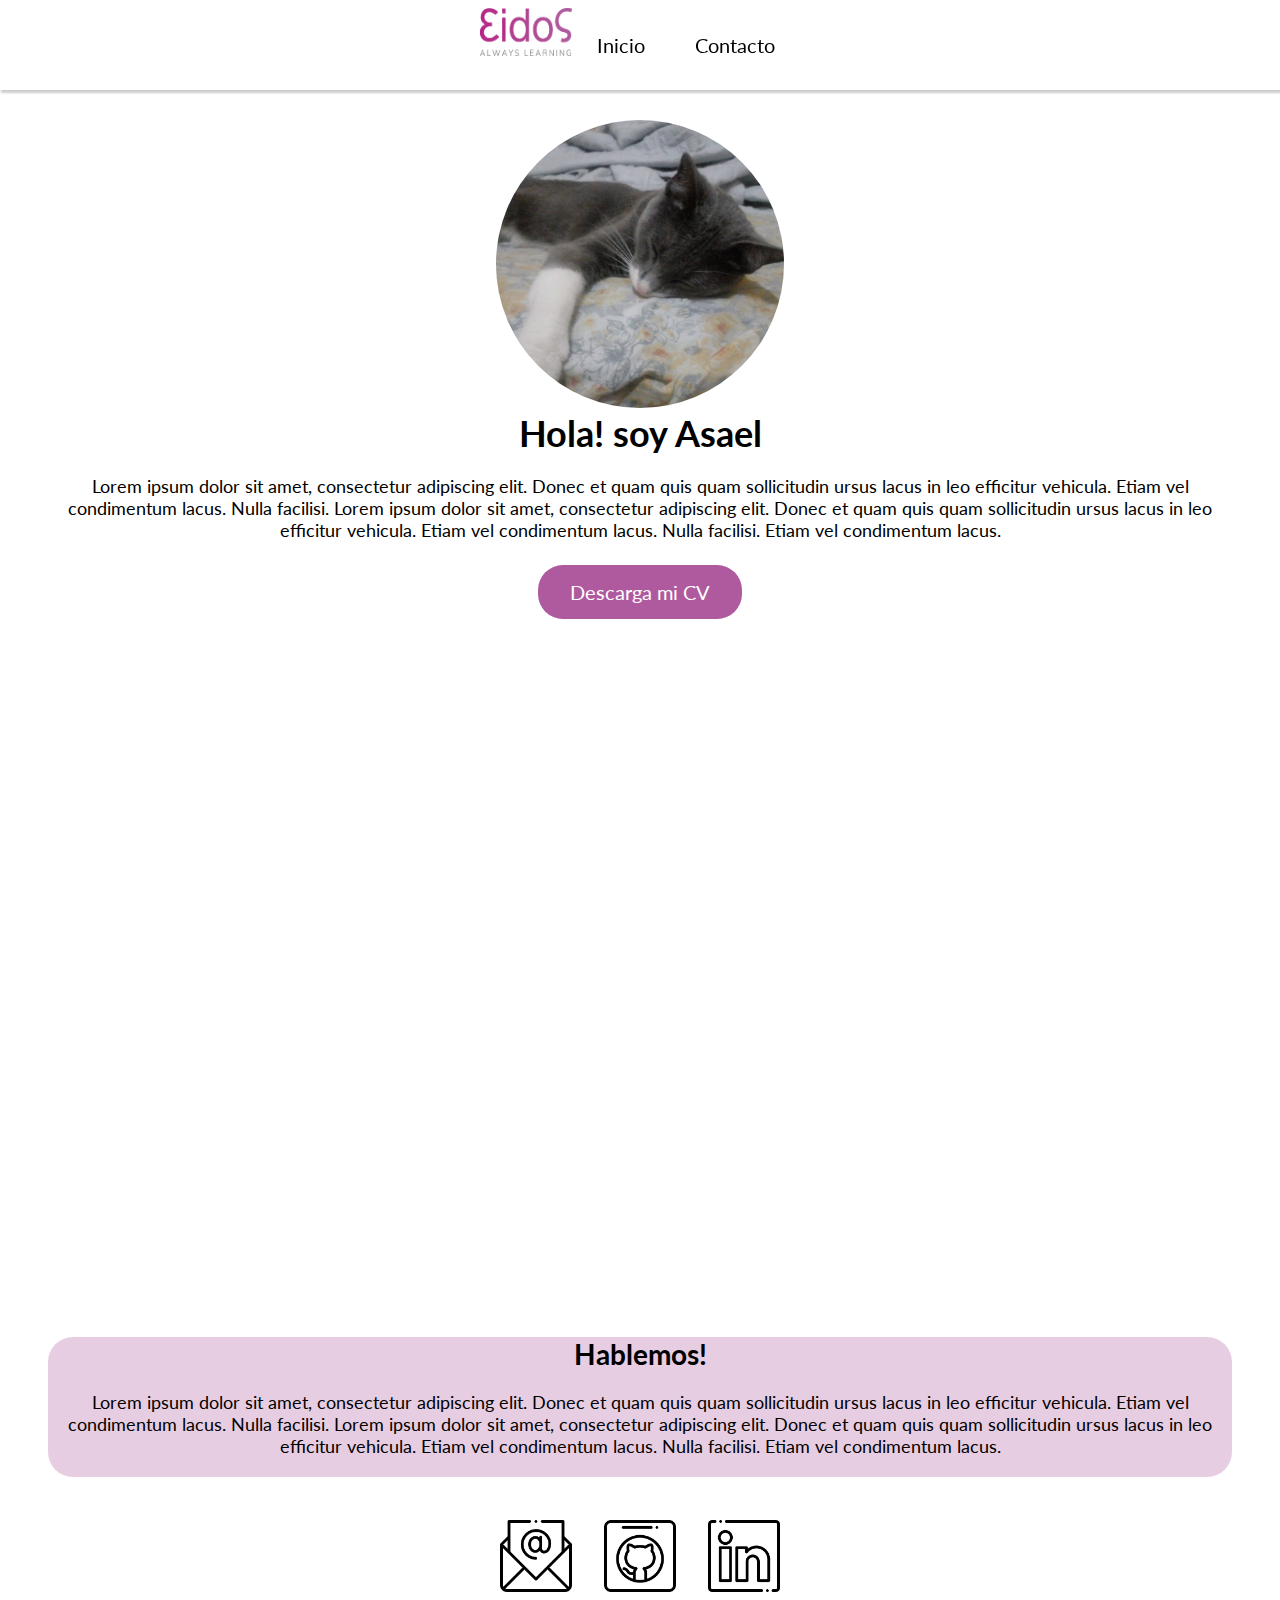
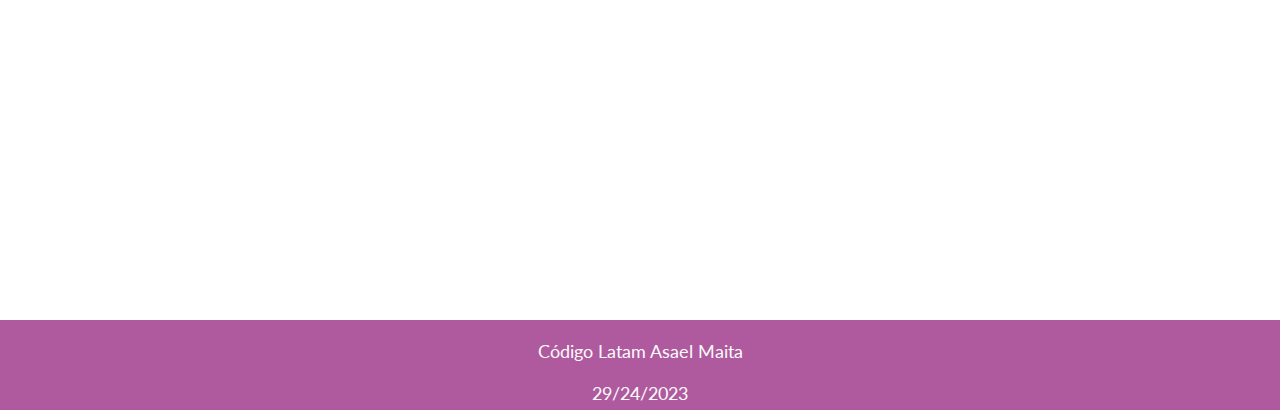
==== proyecto-1-Asael/index.html @ ebde9573 "Add files via upload" ====
<!DOCTYPE html>
<html lang="es">
<head>
    <meta charset="UTF-8">
    <meta http-equiv="X-UA-Compatible" content="IE=edge">
    <meta name="viewport" content="width=device-width, initial-scale=1.0">
    <title>Asael Maita</title>

    <!-- CSS -->
    <link rel="stylesheet" href="css/styles.css">
</head>
<body>
    <header>
        <nav>
            
            <ul>
                <li><img src="img/eidoslogo.png" alt="logo de eidos" id="logo"></li>
                <li><a href="#"> Inicio</a></li>
                <li><a href="#contacto">Contacto</a></li>
            </ul>
        </nav>    
    </header>
    <main>
        <!-- aqui comienza la informacion de inicio  -->
        <section>
            <div>
                <!-- informacion sobre mi -->
                <img src="img/mayo.jpeg" alt="mi gato" class="imagen">
                
                <br>

                <h1>Hola! soy Asael</h1>
                <!-- no se me ocurrio que poner -->
                <p>Lorem ipsum dolor sit amet, consectetur adipiscing elit. Donec et quam quis quam sollicitudin
                    ursus lacus in leo efficitur vehicula. Etiam vel condimentum lacus. Nulla facilisi.
                    Lorem ipsum dolor sit amet, consectetur adipiscing elit. Donec et quam quis quam sollicitudin
                    ursus lacus in leo efficitur vehicula. Etiam vel condimentum lacus. Nulla facilisi.
                    Etiam vel condimentum lacus. 
                </p>
                <br>
                <!-- este es un cv viejo pero jaja no se no tenia ganas de hacer otro -->
                <a class="boton" href="https://drive.google.com/file/d/1QT8dZPAxbjTSKXxdkLupEuvdIn0YvhpJ/view?usp=sharing" target="_blank">Descarga mi CV</a>
            </div>

            <br><!-- de separacion -->

        </section>
        <!-- desde aqui informacion de contacto -->
        <section class="red">

            <div id="contacto">
                <h2>Hablemos!</h2>

                <!-- bueno hablemos abemus de nada jaja -->
                <p>Lorem ipsum dolor sit amet, consectetur adipiscing elit. Donec et quam quis quam sollicitudin
                    ursus lacus in leo efficitur vehicula. Etiam vel condimentum lacus. Nulla facilisi.
                    Lorem ipsum dolor sit amet, consectetur adipiscing elit. Donec et quam quis quam sollicitudin
                    ursus lacus in leo efficitur vehicula. Etiam vel condimentum lacus. Nulla facilisi.
                    Etiam vel condimentum lacus.
                </p>

            </div>

            <br>

            <!-- iconos con link -->   
            <div id="iconos">


                <a href="mailto:asaelmmaita50@gmail.com?Subject=Interesado%20en%20sus%20servicios" target="_blank">
                    <img src="img/mail.png" alt="" class="icono">
                </a>
                
                
                <a href="https://github.com/Elakeuz"  target="_blank">

                    <img src="img/github.png" alt="" class="icono">

                </a>

                <a href="https://www.linkedin.com/in/asael-magin-maita-garcia-8146b7274/" target="_blank">

                    <img src="img/linkedin.png" alt="" class="icono">

                </a>
                    
                
            </div>            

        </section>
    </main>

    <footer>
        <div>
            <p>Código Latam Asael Maita</p>
            <p>29/24/2023</p>
        </div>
    </footer>


</body>
</html>
---- proyecto-1-Asael/css/styles.css ----
@import url('https://fonts.googleapis.com/css2?family=Lato:wght@400;700&display=swap');



/* Fonts */
/* Importar aquí la font */
.imagen{
    border-radius:50%;
    justify-content: center;
    width: 18rem;
    height: 18rem;
    
}

#logo{
    
    width: 5.7rem;
    height: 3rem;
       
}

/* Reset */
* {
    box-sizing: border-box;
    margin: 0;
    padding: 0;
    /* Para que el scrolleo en la one page sea suave */
    scroll-behavior: smooth;
    font-family: 'Lato', sans-serif;
}

/* Para quitar los puntos a los items de listas */
ul {
    list-style: none;
}

/* titulos */
h1{
    font-size: 36px;
}
h2{
    font-size: 28px;
}


/* parrafos */
p{
    margin-bottom: 1.5rem;
    font-size: 18px;
    margin: 20px;
}

div{
    text-align: center;
    
}
section{
    min-height: 100vh;

}
/* esta es una section especifica para la segunda parte es que me quedaba descuadrado */
.red{
    display:flex;
    flex-direction: column;
    justify-content: center;

}

/* Para que los enlaces hereden el color de texto y no tengan subrayado */
a {
    text-decoration: none;
    color: inherit;
}

/* empezamos con la barra de navegacion */
header {
    display: flex;
    background: white;
    justify-content:space-around;
    align-items: center;
    position: fixed;
    width: 100%;
    height: 90px;
    left: 0;
    top: 0;
    right: 0;
    margin-bottom: 10px;
    z-index: 100;
    box-shadow: 2px 2px 2px 1px rgba(0, 0, 0, 0.2)
    
    }

nav{
    float: right;
}
nav ul {
    overflow: hidden;
}
nav ul li {
    float: left;
    font-family: 'Lato', sans-serif;
    font-size: 20px;
  }
  nav ul li a  {
    display: block; /* Convertimos los elementos a en elementos bloque para manipular el padding */
    padding: 25px;
    color: #000000;
    text-decoration: none;
}

/* ya terminamos con la barra de nav gracias por su atencion jaja */
/* Este max-width es para que el contenido no se "estire" demasiado hacia los costados y
*  el margin: auto; para tenerlo centrado fácilmente ;)
*/
main {
    max-width: 1200px;
    margin: auto;
    padding-top: 120px;
}

.boton{
    border: 10px;
    background-color: #af599e;
    padding: 15px 32px;
    text-align: center;
    color:white;
    cursor: pointer;
    border-radius: 25px;
    font-size: 20px;
}

footer{
    background-color: #af599e;
    text-align: center;
    color: #fbfbfb;
    height: 90px;
    display: flex;
    justify-content: center;
}

/* los inconos */
.icono{
    width: 4.5rem;
    height: 4.5rem;
    margin: 1rem;
}

/* iconos es el padre de los iconos pa aliniarlos */
#iconos{
    display:flex;
    justify-content: center;
    
}

/* para ponerle el color aparte a contacto */

#contacto{
    background-color: rgba(175, 89, 158, 0.3);
    border-radius: 25px;
    margin: 0.5rem;

    
}

body{
    align-items: center;
}

/* Recomendaciones! 
*  - Comenzar desde lo más general y luego ir hacia lo mas específico, asignando primero
*    "estilos generales". Una buena idea sería comenzar por el <body> ;)
*
*  - Recuerden que queremos evitar "repetir código", en CSS usando la cualidad de la herencia
*    podemos setear ciertas propiedades en un elemento padre y dejar que sean heredadas (por ejemplo: font-size)
*
*  - Nadie sabe todas las propiedades CSS de memoria, si no saben como hacer algo no lo recuerdan, la respuesta
*    pueden encontrarla buscando en la web algo como "CSS como hacer ... " o "propiedad css para hacer ..."
*
*  - Usen mucho las herramientas para desarrolladores del navegador para ir
*    probando el CSS que escriben, resolver dudas y problemas.
*
*  - Paciencia, resiliencia y creatividad! No se desanimen, las primeras experiencias maquetando con HTML y CSS
*    pueden ser frustrantes, pero estas habilidades se van desarrollando con la experiencia, es como aprender
*    un trabajo manual, hacer una artesanía, tocar un instrumento musical... la práctica es todo!
*/
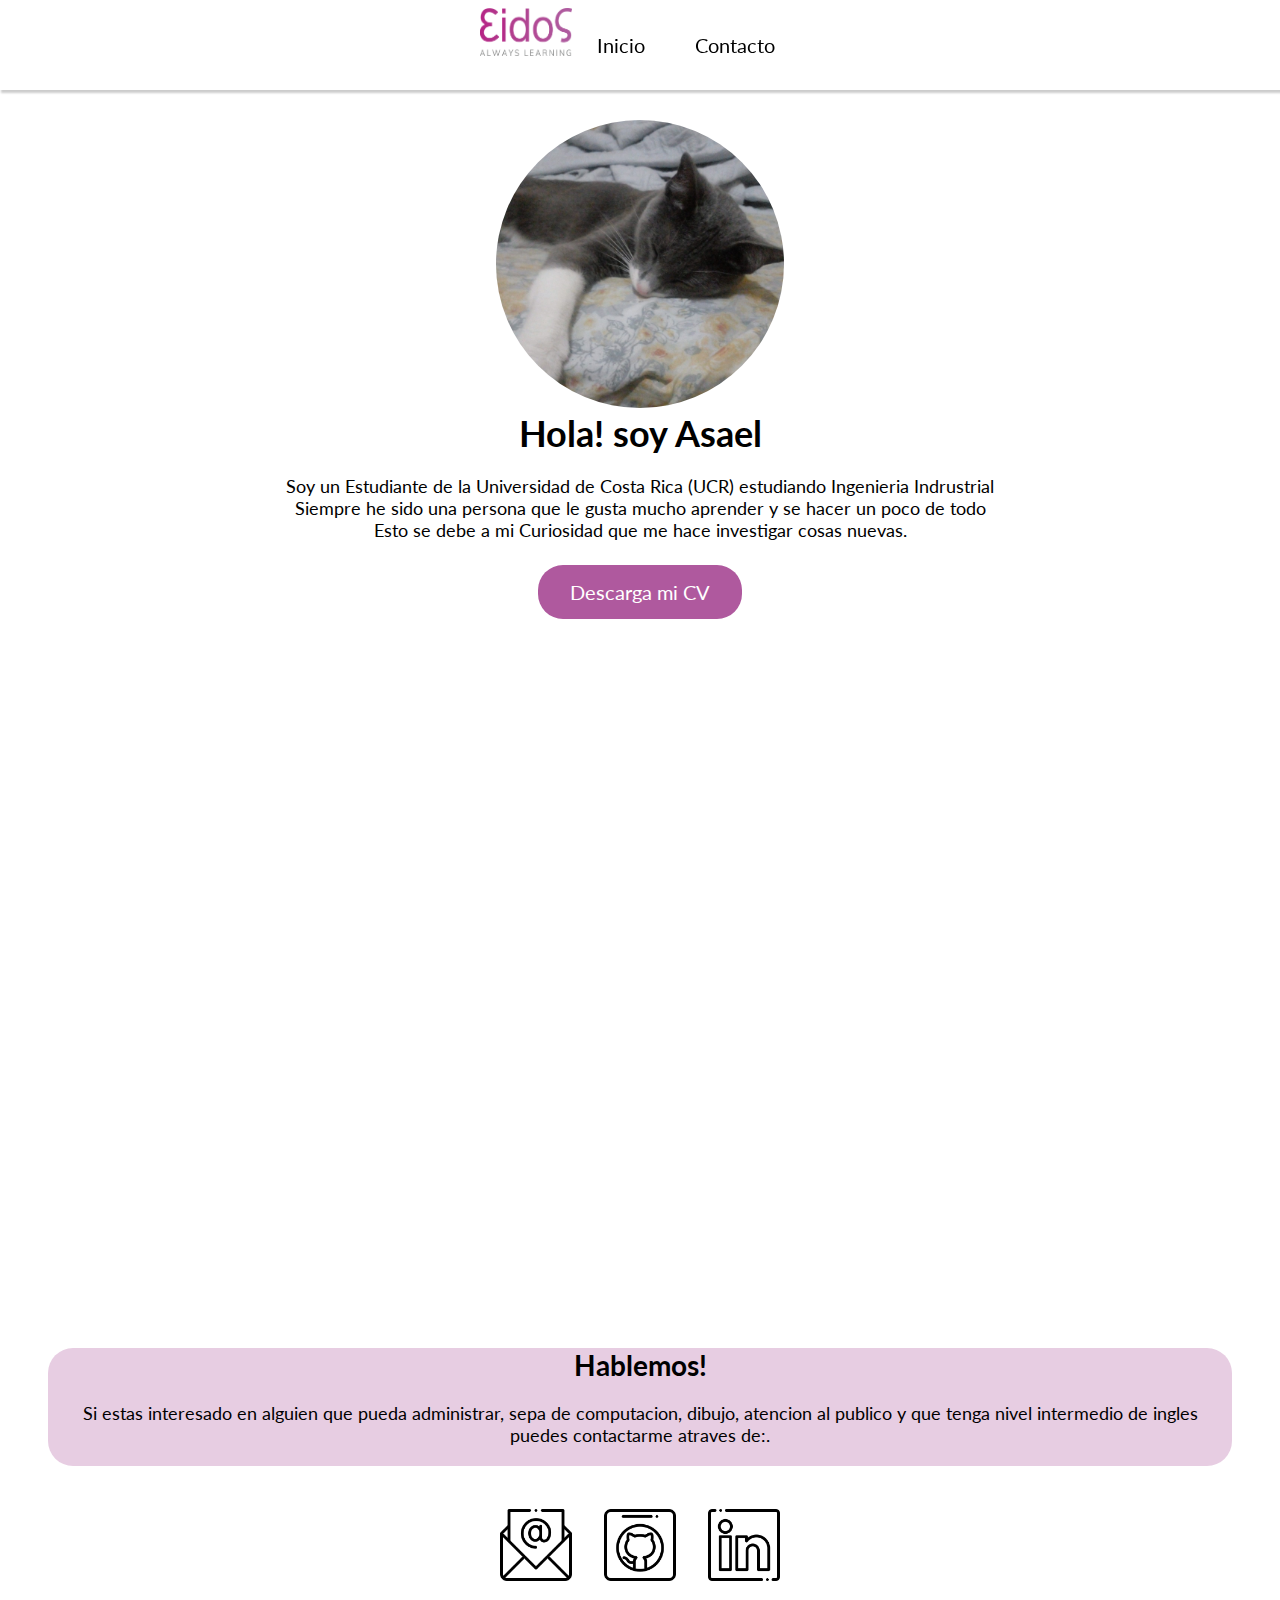
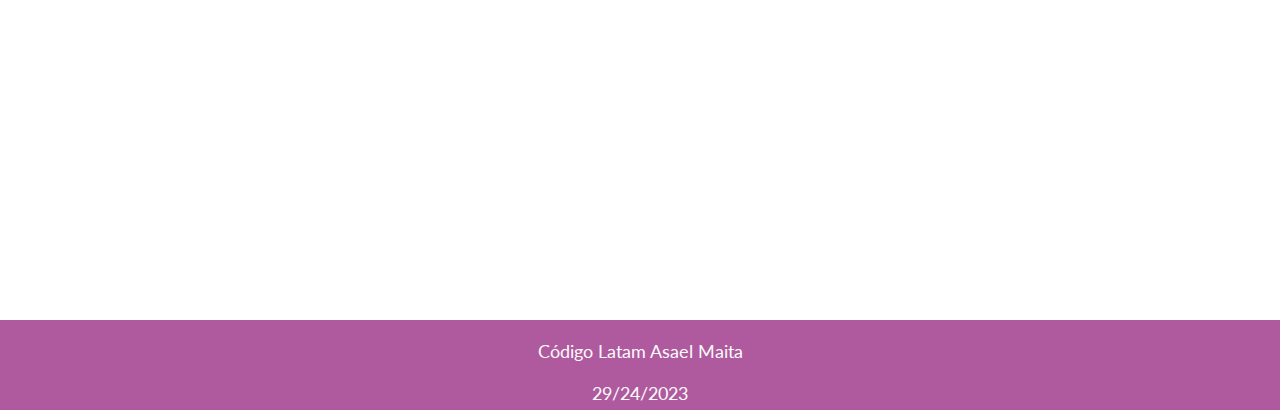
==== commit 64c14030: "index.html" ====
--- a/proyecto-1-Asael/index.html
+++ b/proyecto-1-Asael/index.html
@@ -31,12 +31,11 @@
 
                 <h1>Hola! soy Asael</h1>
                 <!-- no se me ocurrio que poner -->
-                <p>Lorem ipsum dolor sit amet, consectetur adipiscing elit. Donec et quam quis quam sollicitudin
-                    ursus lacus in leo efficitur vehicula. Etiam vel condimentum lacus. Nulla facilisi.
-                    Lorem ipsum dolor sit amet, consectetur adipiscing elit. Donec et quam quis quam sollicitudin
-                    ursus lacus in leo efficitur vehicula. Etiam vel condimentum lacus. Nulla facilisi.
-                    Etiam vel condimentum lacus. 
+                <p> Soy un Estudiante de la Universidad de Costa Rica (UCR) estudiando Ingenieria Indrustrial <br>
+                    Siempre he sido una persona que le gusta mucho aprender y se hacer un poco de todo <br>
+                    Esto se debe a mi Curiosidad que me hace investigar cosas nuevas.
                 </p>
+              
                 <br>
                 <!-- este es un cv viejo pero jaja no se no tenia ganas de hacer otro -->
                 <a class="boton" href="https://drive.google.com/file/d/1QT8dZPAxbjTSKXxdkLupEuvdIn0YvhpJ/view?usp=sharing" target="_blank">Descarga mi CV</a>
@@ -52,11 +51,9 @@
                 <h2>Hablemos!</h2>
 
                 <!-- bueno hablemos abemus de nada jaja -->
-                <p>Lorem ipsum dolor sit amet, consectetur adipiscing elit. Donec et quam quis quam sollicitudin
-                    ursus lacus in leo efficitur vehicula. Etiam vel condimentum lacus. Nulla facilisi.
-                    Lorem ipsum dolor sit amet, consectetur adipiscing elit. Donec et quam quis quam sollicitudin
-                    ursus lacus in leo efficitur vehicula. Etiam vel condimentum lacus. Nulla facilisi.
-                    Etiam vel condimentum lacus.
+                <p>Si estas interesado en alguien que pueda administrar, sepa de
+                    computacion,  dibujo, atencion al publico y que tenga nivel intermedio de ingles
+                    puedes contactarme atraves de:.
                 </p>
 
             </div>
@@ -99,4 +96,4 @@
 
 
 </body>
-</html>+</html>
